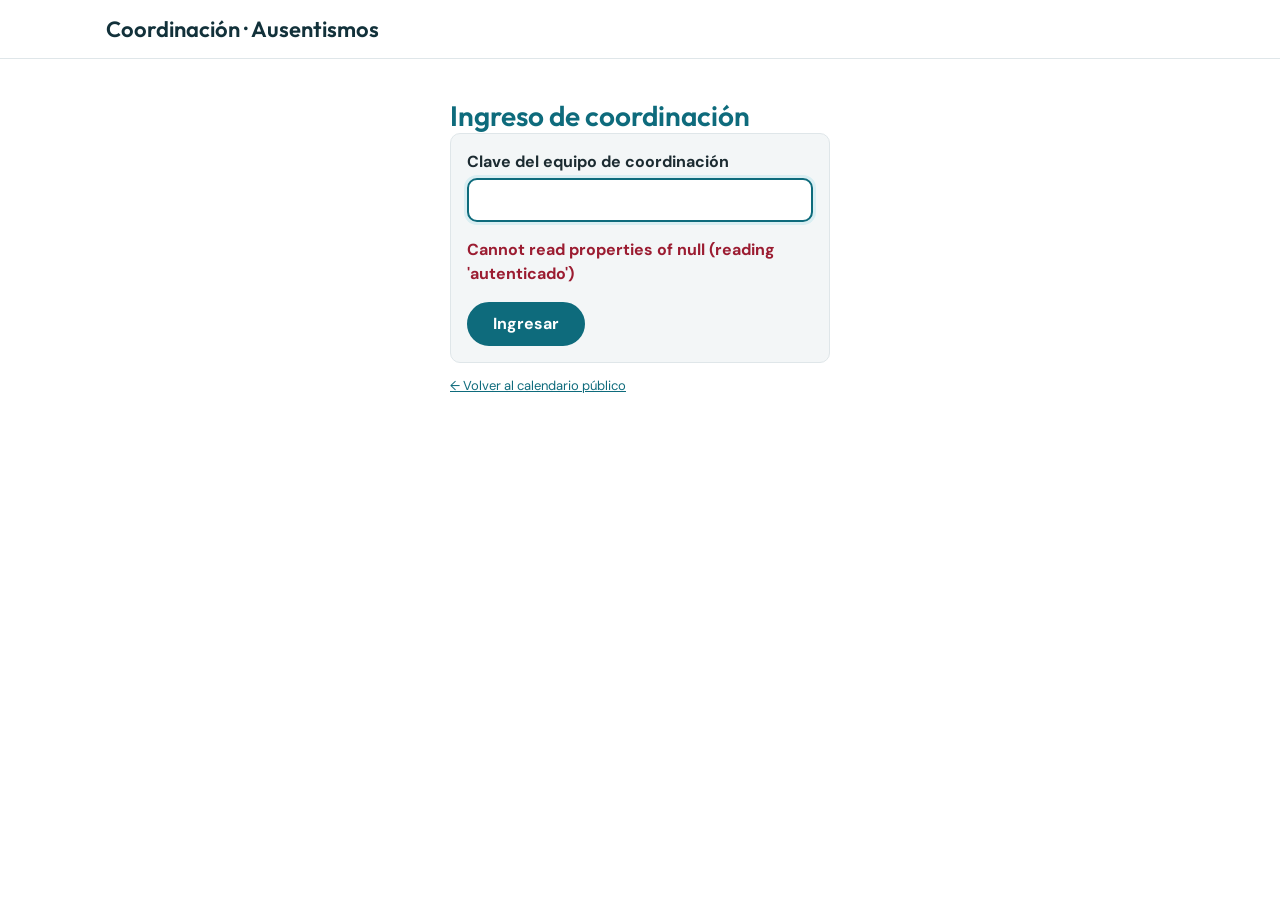
==== public/coordinacion/index.html @ c217e469 "Panel de ausentismos: primera versión" ====
<!doctype html>
<html lang="es" data-base="../">
<head>
  <meta charset="utf-8">
  <meta name="viewport" content="width=device-width, initial-scale=1">
  <meta name="robots" content="noindex, nofollow">
  <title>Coordinación · Ausentismos</title>
  <link rel="preconnect" href="https://fonts.googleapis.com">
  <link rel="preconnect" href="https://fonts.gstatic.com" crossorigin>
  <link rel="stylesheet" href="https://fonts.googleapis.com/css2?family=DM+Sans:wght@400;500;700&family=Outfit:wght@600&display=swap">
  <link rel="stylesheet" href="../assets/app.css">
</head>
<body>
<header class="barra">
  <div class="barra-in">
    <h1 id="titulo">Coordinación · Ausentismos</h1>
    <label class="oculto" id="rp-wrap"><span class="solo-lector">Resuelto por</span>
      <input id="resuelto-por" type="text" maxlength="60" placeholder="Resuelto por (iniciales)" autocomplete="off"></label>
    <button type="button" class="btn btn-chico btn-claro oculto" id="salir">Salir</button>
  </div>
</header>

<section id="login" class="login oculto" aria-labelledby="h-login">
  <h1 id="h-login">Ingreso de coordinación</h1>
  <form id="login-form" class="tarjeta">
    <label class="campo"><span>Clave del equipo de coordinación</span><input type="password" id="login-clave" autocomplete="current-password" required></label>
    <p id="login-error" class="msg-error" role="alert"></p>
    <button class="btn btn-primario" type="submit">Ingresar</button>
  </form>
  <p class="nota"><a href="../">← Volver al calendario público</a></p>
</section>

<div id="app" class="oculto">
  <nav class="tabs" id="tabs" aria-label="Secciones de coordinación"></nav>
  <main id="sec" tabindex="-1"></main>
</div>
<script src="../assets/common.js"></script>
<script src="../assets/coord.js"></script>
</body>
</html>
---- public/assets/app.css ----
/* Sistema "Gerson 1" — tema crema en pantalla, blanco al imprimir */
:root {
  --fondo: #ffffff; --fondo-alt: #f3f6f7; --tinta: #1c2b31; --tinta-suave: #54646b; --linea: #dfe6e9;
  --petroleo: #12313a; --marca: #0e6b7c; --marca-vivo: #2bb3c9; --acento: #d35e36; --acento-texto: #a34427;
  --arena: #d9eef2; --sobre-color: #ffffff;
  --critico: #9b1c31; --critico-fondo: #f9e1e4; --precaucion: #7a5200; --precaucion-fondo: #fbefd0;
  --normal: #1e6b52; --normal-fondo: #ddf1e9; --info: #285e6e; --info-fondo: #dcebf0;
  --e1: 4px; --e2: 8px; --e3: 16px; --e4: 24px; --e5: 40px; --e6: 64px;
  --f-titulo: "Outfit", "Avenir Next", "Segoe UI", system-ui, sans-serif;
  --f-texto: "DM Sans", "Segoe UI", system-ui, sans-serif;
}
* { box-sizing: border-box; }
html { -webkit-text-size-adjust: 100%; }
body { margin: 0; background: var(--fondo); color: var(--tinta); font: 16px/1.5 var(--f-texto); font-variant-numeric: tabular-nums; }
h1, h2, h3 { font-family: var(--f-titulo); font-weight: 600; margin: 0; color: var(--marca); line-height: 1.2; }
h1 { font-size: 28px; } h2 { font-size: 20px; } h3 { font-size: 16px; }
a { color: var(--marca); }
:focus-visible { outline: 3px solid var(--acento); outline-offset: 2px; }
.solo-lector { position: absolute; width: 1px; height: 1px; overflow: hidden; clip: rect(0 0 0 0); white-space: nowrap; }
.oculto { display: none !important; }
.nota { font-size: 13px; color: var(--tinta-suave); }
.etiqueta { font-size: 12px; text-transform: uppercase; letter-spacing: .08em; color: var(--tinta-suave); font-weight: 700; }
.fila { display: flex; flex-wrap: wrap; gap: var(--e2); align-items: center; }
.espacio { flex: 1; }

/* Encabezado */
.barra { background: #fff; color: var(--tinta); border-bottom: 1px solid var(--linea); }
.barra-in { max-width: 1100px; margin: 0 auto; padding: var(--e3); display: flex; align-items: center; gap: var(--e3); flex-wrap: wrap; }
.barra h1 { color: var(--petroleo); font-size: 22px; flex: 1; min-width: 200px; }
.barra img { height: 36px; }

.nav { max-width: 1100px; margin: 0 auto; padding: var(--e2) var(--e3) 0; display: flex; gap: var(--e2); flex-wrap: wrap; }
.nav a, .nav button { min-height: 44px; padding: 0 var(--e3); display: inline-flex; align-items: center; border-radius: 999px; text-decoration: none; color: var(--tinta); font: inherit; font-weight: 500; background: none; border: 2px solid transparent; cursor: pointer; }
.nav [aria-current="page"], .nav .activo { background: var(--marca); color: var(--sobre-color); }
main { max-width: 1100px; margin: 0 auto; padding: var(--e3); }
.vista > * + * { margin-top: var(--e3); }

/* Botones */
.btn { min-height: 44px; padding: 0 var(--e4); border-radius: 999px; border: 2px solid var(--marca); background: transparent; color: var(--marca); font: inherit; font-weight: 700; cursor: pointer; display: inline-flex; align-items: center; justify-content: center; gap: var(--e2); text-decoration: none; }
.btn:hover { background: var(--fondo-alt); }
.btn-primario { background: var(--marca); color: var(--sobre-color); }
.btn-primario:hover { background: var(--petroleo); }
.btn-peligro { border-color: var(--critico); color: var(--critico); }
.btn-peligro:hover { background: var(--critico-fondo); }
.btn-grande { min-height: 52px; font-size: 18px; padding: 0 32px; }
.btn[disabled] { opacity: .5; cursor: not-allowed; }
.btn-chico { min-height: 36px; padding: 0 var(--e3); font-size: 14px; }

/* Tarjetas, formularios */
.tarjeta { background: var(--fondo-alt); border-radius: 10px; padding: var(--e3); }
.tarjeta-blanca { background: #fff; border: 1px solid var(--linea); border-radius: 10px; padding: var(--e3); }
.campo { display: block; margin-bottom: var(--e3); }
.campo > span, legend { display: block; font-weight: 700; margin-bottom: var(--e1); }
.campo input, .campo select, .campo textarea, .input { width: 100%; min-height: 44px; padding: 8px 12px; font: inherit; color: var(--tinta); background: #fff; border: 2px solid var(--linea); border-radius: 10px; }
.campo textarea { min-height: 80px; resize: vertical; }
.campo input:focus, .campo select:focus, .campo textarea:focus, .input:focus { border-color: var(--marca); outline: none; box-shadow: 0 0 0 3px var(--arena); }
.ayuda { font-size: 13px; color: var(--tinta-suave); margin-top: var(--e1); }
.error-campo, .msg-error { color: var(--critico); font-weight: 700; }
fieldset { border: 0; padding: 0; margin: 0 0 var(--e3); }
.opciones { display: flex; flex-wrap: wrap; gap: var(--e2); }
.opcion { position: relative; }
.opcion input { position: absolute; opacity: 0; inset: 0; width: 100%; height: 100%; margin: 0; cursor: pointer; }
.opcion span { display: inline-flex; align-items: center; min-height: 44px; padding: 0 var(--e3); border: 2px solid var(--linea); border-radius: 999px; background: #fff; font-weight: 500; }
.opcion input:checked + span { background: var(--marca); border-color: var(--marca); color: var(--sobre-color); }
.opcion input:focus-visible + span { outline: 3px solid var(--acento); outline-offset: 2px; }
.dos-col { display: grid; grid-template-columns: 1fr 1fr; gap: var(--e3); }
@media (max-width: 560px) { .dos-col { grid-template-columns: 1fr; } }
.hp { position: absolute; left: -9999px; width: 1px; height: 1px; overflow: hidden; }

/* Autocompletar */
.ac { position: relative; }
.sugerencias { position: absolute; z-index: 20; left: 0; right: 0; top: 100%; margin: 2px 0 0; padding: 4px; list-style: none; background: #fff; border: 2px solid var(--marca); border-radius: 10px; max-height: 260px; overflow: auto; }
.sugerencias li { padding: 10px 12px; border-radius: 6px; cursor: pointer; min-height: 44px; display: flex; flex-direction: column; justify-content: center; }
.sugerencias li[aria-selected="true"], .sugerencias li:hover { background: var(--arena); }
.sugerencias small { color: var(--tinta-suave); }
.lectura { display: grid; grid-template-columns: repeat(auto-fit, minmax(140px, 1fr)); gap: var(--e2); background: var(--fondo-alt); border-radius: 10px; padding: var(--e3); margin-bottom: var(--e3); }
.lectura dt { font-size: 12px; text-transform: uppercase; letter-spacing: .08em; color: var(--tinta-suave); font-weight: 700; }
.lectura dd { margin: 0; font-weight: 700; }

/* Chips y avisos */
.chip { display: inline-flex; align-items: center; min-height: 24px; padding: 0 10px; border-radius: 999px; font-size: 13px; font-weight: 700; white-space: nowrap; }
.chip-normal { background: var(--normal-fondo); color: var(--normal); }
.chip-precaucion { background: var(--precaucion-fondo); color: var(--precaucion); }
.chip-critico { background: var(--critico-fondo); color: var(--critico); }
.chip-info { background: var(--info-fondo); color: var(--info); }
.chip-neutro { background: var(--fondo-alt); color: var(--tinta-suave); border: 1px solid var(--linea); }
.aviso { border-radius: 10px; padding: var(--e3); border-left: 6px solid; }
.aviso-info { background: var(--info-fondo); color: var(--info); border-color: var(--info); }
.aviso-normal { background: var(--normal-fondo); color: var(--normal); border-color: var(--normal); }
.aviso-precaucion { background: var(--precaucion-fondo); color: var(--precaucion); border-color: var(--precaucion); }
.aviso-critico { background: var(--critico-fondo); color: var(--critico); border-color: var(--critico); }
.aviso b { font-weight: 700; }

/* Calendario */
.cal-ctrl { display: flex; flex-wrap: wrap; gap: var(--e2); align-items: center; }
.cal-ctrl h2 { min-width: 160px; text-align: center; text-transform: capitalize; }
.cal-ctrl select { min-height: 44px; border-radius: 10px; border: 2px solid var(--linea); background: #fff; font: inherit; padding: 0 12px; max-width: 100%; }
.cal { display: grid; grid-template-columns: repeat(7, minmax(0, 1fr)); gap: 4px; }
.cal-cab { text-align: center; font-size: 12px; text-transform: uppercase; letter-spacing: .08em; font-weight: 700; color: var(--tinta-suave); padding: 4px 0; }
.dia { appearance: none; font: inherit; color: var(--tinta); min-height: 68px; padding: 4px 2px; border-radius: 10px; border: 2px solid transparent; background: var(--fondo-alt); display: flex; flex-direction: column; align-items: center; justify-content: flex-start; gap: 1px; cursor: pointer; text-align: center; }
.dia .num { font-family: var(--f-titulo); font-weight: 600; font-size: 15px; }
.dia .est { font-size: 11px; font-weight: 700; line-height: 1.15; }
.dia .sub { font-size: 10px; line-height: 1.1; color: inherit; opacity: .9; }
.dia.vacio { visibility: hidden; }
.dia.libre { background: var(--normal-fondo); color: var(--normal); }
.dia.parcial { background: var(--precaucion-fondo); color: var(--precaucion); }
.dia.lleno { background: var(--critico-fondo); color: var(--critico); }
.dia.turn { background: var(--info-fondo); color: var(--info); }
.dia.nohabil { background: #eef1f2; color: #5c676c; cursor: default; }
.dia.pend { border-color: currentColor; border-style: dashed; }
.dia.hoy { outline: 3px solid var(--acento); outline-offset: 1px; }
.dia.sel { box-shadow: inset 0 0 0 3px var(--tinta); }
.leyenda { display: flex; flex-wrap: wrap; gap: var(--e2); font-size: 13px; align-items: center; }
.detalle h3::first-letter { text-transform: uppercase; }
.lista { list-style: none; margin: 0; padding: 0; }
.lista > li { padding: var(--e2) 0; border-bottom: 1px solid var(--linea); display: flex; flex-wrap: wrap; gap: var(--e2); align-items: center; }
.lista > li:last-child { border-bottom: 0; }
.fab { position: sticky; bottom: var(--e3); display: flex; justify-content: center; margin-top: var(--e3); z-index: 5; }

/* Solicitudes */
.sol { background: #fff; border: 1px solid var(--linea); border-radius: 10px; padding: var(--e3); display: grid; gap: var(--e2); }
.sol-cab { display: flex; flex-wrap: wrap; gap: var(--e2); align-items: center; }
.sol-cab .cod { font-family: var(--f-titulo); font-weight: 600; }
.sol-resumen { display: grid; gap: var(--e2); }

/* Resumen del formulario */
.dias-turno { display: grid; gap: var(--e2); }
.dia-turno { display: grid; grid-template-columns: 110px 1fr 1fr 1.4fr 44px; gap: var(--e2); align-items: center; background: #fff; border: 1px solid var(--linea); border-radius: 10px; padding: var(--e2); }
.dia-turno .input { min-height: 40px; }
@media (max-width: 720px) { .dia-turno { grid-template-columns: 1fr 1fr; } .dia-turno .fecha { grid-column: 1 / -1; font-weight: 700; } .dia-turno .reemp { grid-column: 1 / -1; } }

/* Tablas (coordinación) */
.tabla-wrap { overflow-x: auto; }
.tabla { width: 100%; border-collapse: collapse; font-size: 14px; }
.tabla th { text-align: left; font-size: 12px; text-transform: uppercase; letter-spacing: .08em; color: var(--tinta-suave); padding: 8px; border-bottom: 2px solid var(--linea); white-space: nowrap; }
.tabla td { padding: 8px; border-bottom: 1px solid var(--linea); vertical-align: top; }
.tabla tr:nth-child(even) td { background: rgba(246, 235, 207, .45); }
.num-der { text-align: right; }

dialog { border: 1px solid var(--linea); border-radius: 24px; padding: var(--e4); max-width: min(520px, 92vw); background: var(--fondo); color: var(--tinta); }
dialog::backdrop { background: rgba(43, 58, 57, .55); }
.toast { position: fixed; left: 50%; bottom: 24px; transform: translateX(-50%); background: var(--petroleo); color: var(--sobre-color); padding: 12px 20px; border-radius: 999px; z-index: 50; max-width: 92vw; }

@media (prefers-reduced-motion: no-preference) { .dia, .btn { transition: background-color .12s; } }

/* Impresión: tema blanco, solo el calendario */
@media print {
  :root { --fondo: #fff; --fondo-alt: #f4f5f2; --linea: #ddddd6; }
  body { background: #fff; font-size: 12px; }
  .barra, .nav, .cal-ctrl button, .cal-ctrl select, .fab, .btn, .detalle, .no-imprimir { display: none !important; }
  .cal-ctrl h2 { display: block; }
  .dia { min-height: 56px; border: 1px solid var(--linea); }
  .dia.hoy { outline: 0; }
  .vista { display: block !important; }
}

.cod-grande { font-family: var(--f-titulo); font-size: 32px; color: var(--marca); margin: 0; }
.barra input { min-height: 36px; border-radius: 10px; border: 2px solid var(--linea); padding: 0 12px; font: inherit; max-width: 180px; }
.tabs { max-width: 1100px; margin: 0 auto; padding: var(--e2) var(--e3) 0; display: flex; gap: 4px; flex-wrap: wrap; }
.tabs button { min-height: 44px; padding: 0 var(--e3); border-radius: 999px; border: 2px solid transparent; background: none; font: inherit; font-weight: 500; color: var(--tinta); cursor: pointer; }
.tabs button[aria-current="page"] { background: var(--marca); color: var(--sobre-color); }
.filtros { display: grid; grid-template-columns: repeat(auto-fit, minmax(150px, 1fr)); gap: var(--e2); align-items: end; }
.filtros .campo { margin: 0; }
.checks { display: flex; flex-wrap: wrap; gap: var(--e3); align-items: center; }
.checks label { display: inline-flex; gap: 6px; align-items: center; min-height: 44px; }
.checks input { width: 20px; height: 20px; }
.acciones { display: flex; flex-wrap: wrap; gap: var(--e2); }
.chips { display: flex; flex-wrap: wrap; gap: 4px; }
.meta { font-size: 13px; color: var(--tinta-suave); }
.login { max-width: 380px; margin: var(--e5) auto; }
.btn-claro { color: var(--marca); border-color: var(--marca); }
.dia .est, .dia .sub { overflow-wrap: anywhere; max-width: 100%; }
.dia-turno .btn { width: 44px; min-height: 44px; padding: 0; }

.tarjeta { border: 1px solid var(--linea); }
.dia { border-radius: 12px; }
.sol { box-shadow: none; }
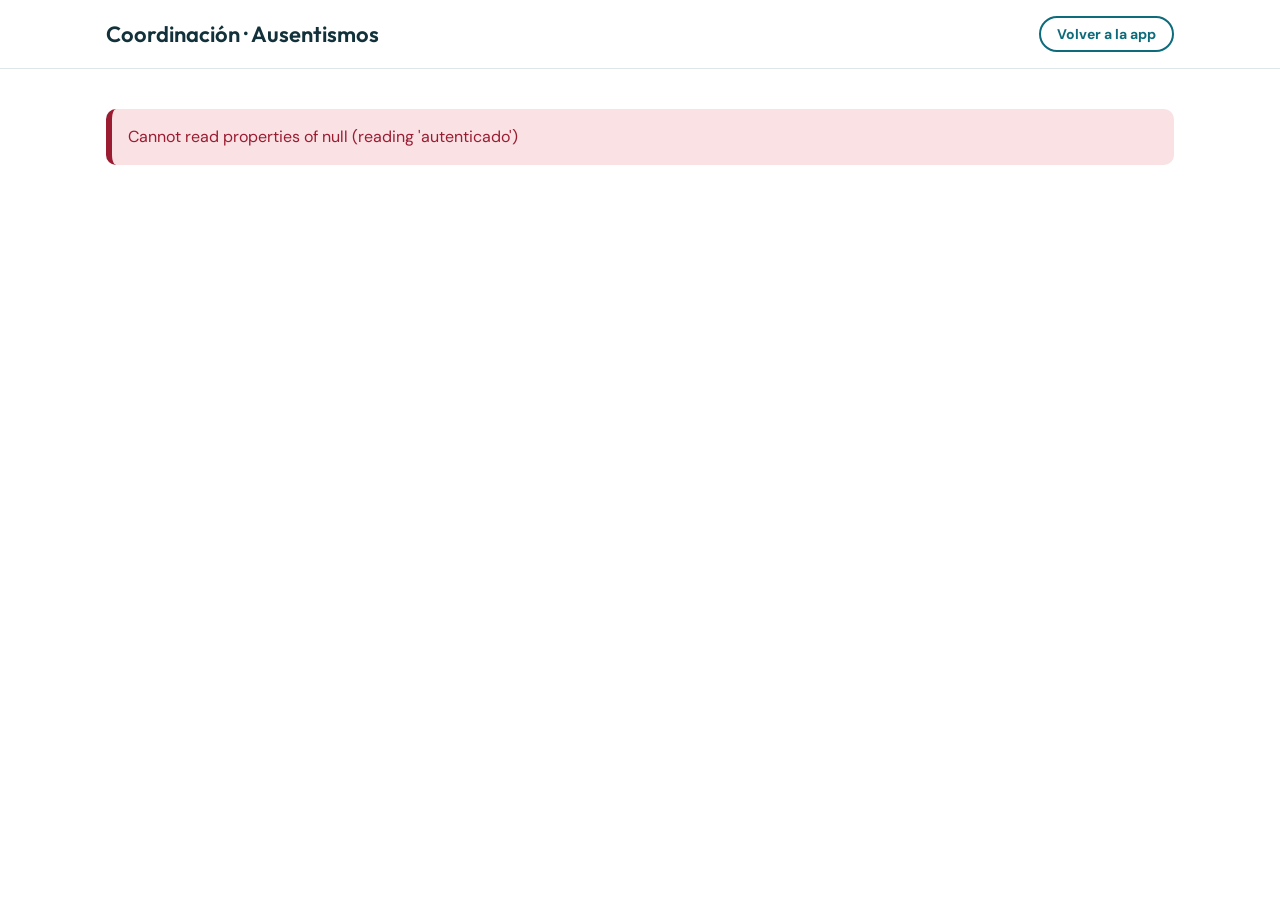
==== commit 90fa4f34: "Interfaz de ingreso por usuario, Mi perfil y cuentas en coordinación (paso 2.6) App: pantalla «Ingre" ====
--- a/public/coordinacion/index.html
+++ b/public/coordinacion/index.html
@@ -14,20 +14,16 @@
 <header class="barra">
   <div class="barra-in">
     <h1 id="titulo">Coordinación · Ausentismos</h1>
-    <label class="oculto" id="rp-wrap"><span class="solo-lector">Resuelto por</span>
-      <input id="resuelto-por" type="text" maxlength="60" placeholder="Resuelto por (iniciales)" autocomplete="off"></label>
-    <button type="button" class="btn btn-chico btn-claro oculto" id="salir">Salir</button>
+    <span class="meta oculto" id="quien"></span>
+    <a class="btn btn-chico" href="../">Volver a la app</a>
+    <button type="button" class="btn btn-chico btn-claro oculto" id="salir">Cerrar sesión</button>
   </div>
 </header>
 
-<section id="login" class="login oculto" aria-labelledby="h-login">
-  <h1 id="h-login">Ingreso de coordinación</h1>
-  <form id="login-form" class="tarjeta">
-    <label class="campo"><span>Clave del equipo de coordinación</span><input type="password" id="login-clave" autocomplete="current-password" required></label>
-    <p id="login-error" class="msg-error" role="alert"></p>
-    <button class="btn btn-primario" type="submit">Ingresar</button>
-  </form>
-  <p class="nota"><a href="../">← Volver al calendario público</a></p>
+<section id="sin-permiso" class="login oculto" aria-labelledby="h-sin">
+  <h1 id="h-sin">Solo para coordinación</h1>
+  <p class="aviso aviso-info">Tu cuenta no tiene el rol de coordinación. Si deberías tenerlo, pídeselo a otra persona de coordinación.</p>
+  <p><a class="btn" href="../">Volver a la app</a></p>
 </section>
 
 <div id="app" class="oculto">
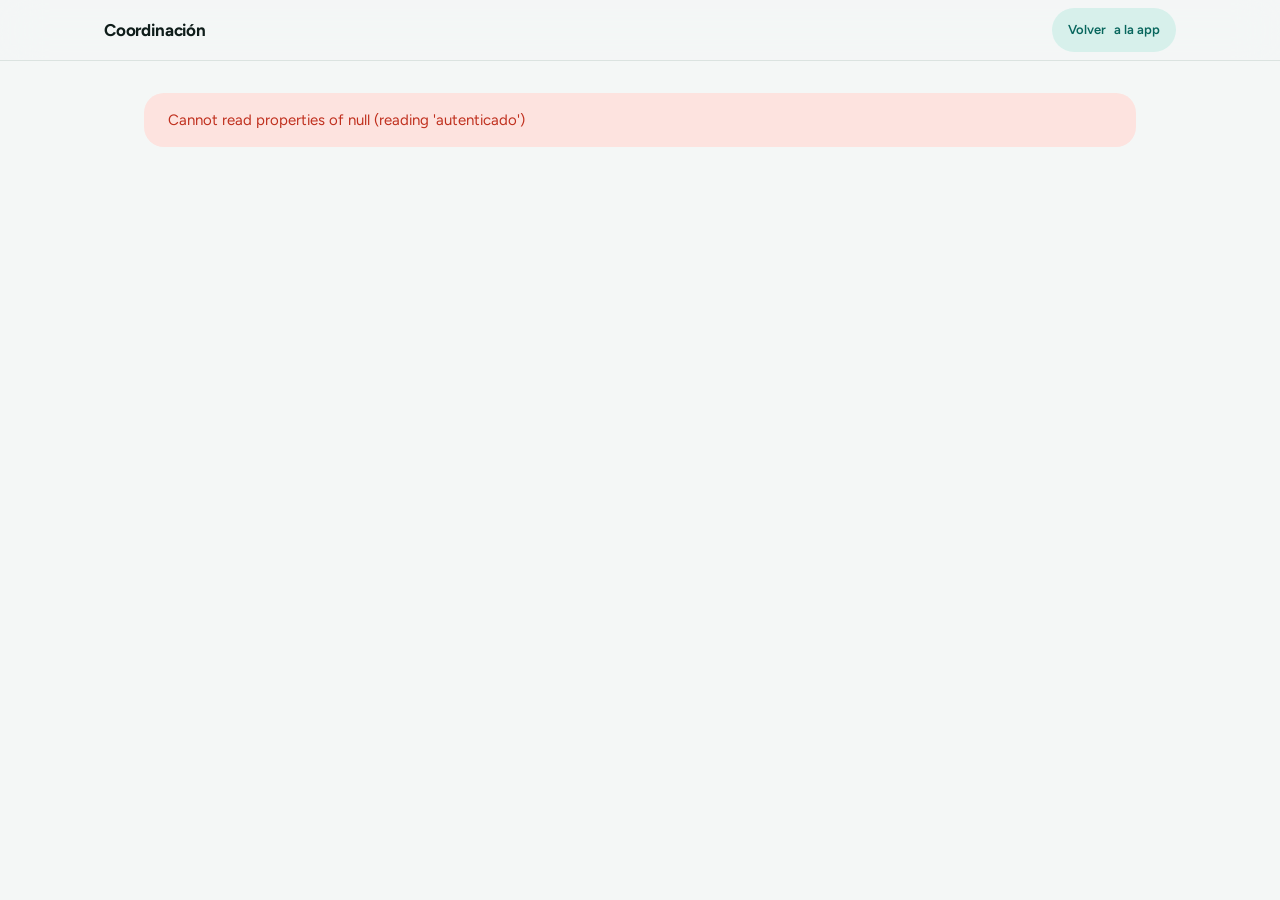
==== commit 98912803: "Vital en la app: estilos, tema oscuro automático, calendario por bloques y saldos en Mi perfil (paso" ====
--- a/public/coordinacion/index.html
+++ b/public/coordinacion/index.html
@@ -5,18 +5,20 @@
   <meta name="viewport" content="width=device-width, initial-scale=1">
   <meta name="robots" content="noindex, nofollow">
   <title>Coordinación · Ausentismos</title>
-  <link rel="preconnect" href="https://fonts.googleapis.com">
-  <link rel="preconnect" href="https://fonts.gstatic.com" crossorigin>
-  <link rel="stylesheet" href="https://fonts.googleapis.com/css2?family=DM+Sans:wght@400;500;700&family=Outfit:wght@600&display=swap">
+  <meta name="theme-color" content="#f4f7f6">
+  <link rel="stylesheet" href="../assets/vital/tokens.css">
+  <link rel="stylesheet" href="../assets/vital/bundle.css">
   <link rel="stylesheet" href="../assets/app.css">
 </head>
 <body>
-<header class="barra">
-  <div class="barra-in">
-    <h1 id="titulo">Coordinación · Ausentismos</h1>
-    <span class="meta oculto" id="quien"></span>
-    <a class="btn btn-chico" href="../">Volver a la app</a>
-    <button type="button" class="btn btn-chico btn-claro oculto" id="salir">Cerrar sesión</button>
+<header class="vt-nav">
+  <div class="vt-nav__inner">
+    <span class="vt-nav__brand" id="titulo">Coordinación</span>
+    <div class="vt-nav__actions">
+      <span class="meta oculto" id="quien"></span>
+      <a class="btn btn-chico" href="../">Volver<span class="solo-escritorio"> a la app</span></a>
+      <button type="button" class="btn btn-chico oculto" id="salir">Salir</button>
+    </div>
   </div>
 </header>
 
--- a/public/assets/vital/tokens.css
+++ b/public/assets/vital/tokens.css
@@ -0,0 +1,182 @@
+/* Vital — generated from tokens.json */
+:root, [data-theme="light"] {
+  --bg: #f4f7f6; /* Fondo de página (el 'lienzo' gris-menta). Secciones alternas y área detrás de las tarjetas. */
+  --surface: #ffffff; /* Tarjetas, modales, barras y campos sobre `bg`. */
+  --surface-sunken: #eaf0ee; /* Fondo de inputs, controles segmentados y pistas (track) de barras de progreso. */
+  --surface-raised: #ffffff; /* Elemento seleccionado que se eleva sobre `surface-sunken` (opción activa del control segmentado, menús). En oscuro es más claro que `surface`. */
+  --hairline: #dbe3e0; /* Bordes de 1px y divisores. Nunca para texto. */
+  --nav-glass: rgba(244,247,246,0.78); /* Fondo translúcido de la barra de navegación (con backdrop-filter: blur(20px) saturate(180%)). */
+  --ink: #0f1d1a; /* Texto principal y titulares. Legible sobre `bg`, `surface`, `surface-sunken`, todos los `tint-*` y `brand-soft`. */
+  --ink-muted: #55655f; /* Texto secundario: descripciones, ayudas, metadatos. ≥5:1 sobre `bg`, `surface`, `surface-sunken` y los `tint-*`. */
+  --brand: #08766b; /* Verde azulado clínico: botón primario, enlaces, estado seleccionado. Como texto sobre `surface`, `bg` y `surface-sunken`. */
+  --brand-strong: #08665d; /* Hover/pressed del botón primario; texto sobre `brand-soft`. */
+  --on-brand: #ffffff; /* Texto e íconos sobre `brand` y `brand-strong` (en oscuro el teal se aclara y el texto pasa a oscuro). */
+  --brand-soft: #d7f0eb; /* Fondo del botón secundario y de chips seleccionados. Texto en `brand-strong`. */
+  --accent: #b33f29; /* Coral cálido: etiquetas 'Nuevo', destacados puntuales, cardio. Como texto sobre `surface`, `bg` y `tint-peach`. Máx. una vez por bloque. */
+  --tint-mint: #dff3ec; /* Tarjeta destacada: bienestar, actividad, prevención. */
+  --tint-sky: #dfecf8; /* Tarjeta destacada: respiratorio, sueño, hidratación. */
+  --tint-lavender: #ebe6f7; /* Tarjeta destacada: salud mental, neurología, descanso. */
+  --tint-peach: #fde6dd; /* Tarjeta destacada: cardiovascular, nutrición, calor humano. */
+  --tint-butter: #fbf0cf; /* Tarjeta destacada: educación, recordatorios, logros. */
+  --success: #1e7448; /* Estado 'en rango / normal' como texto o ícono sobre `surface` y `success-soft`. Siempre con palabra o ícono, nunca solo color. */
+  --success-soft: #def2e6; /* Fondo de badges y alertas de éxito. */
+  --warning: #8a5300; /* Estado 'atención / revisar' como texto o ícono sobre `surface` y `warning-soft`. */
+  --warning-soft: #fdf0d5; /* Fondo de badges y alertas de atención. */
+  --danger: #c0301e; /* Estado 'crítico / fuera de rango' y errores de formulario, sobre `surface` y `danger-soft`. Siempre con palabra o ícono. */
+  --danger-soft: #fde3df; /* Fondo de badges y alertas críticas. */
+  --info: #1f5fa6; /* Estado informativo / pendiente, sobre `surface` e `info-soft`. */
+  --info-soft: #e0ebf8; /* Fondo de badges y alertas informativas. */
+  --focus: #1b5fc1; /* Anillo de foco: contorno sólido de 2px con 2px de separación. ≥5:1 sobre todas las superficies y tintes. */
+  --shadow-card: 0 1px 2px rgba(15,29,26,0.04), 0 8px 24px rgba(15,29,26,0.06); /* Tarjetas blancas sobre `bg`. */
+  --shadow-raised: 0 2px 6px rgba(15,29,26,0.06), 0 20px 48px rgba(15,29,26,0.12); /* Hover de tarjeta, popovers, modales. */
+}
+[data-theme="dark"] {
+  --bg: #0b1211;
+  --surface: #141c1a;
+  --surface-sunken: #1d2826;
+  --surface-raised: #38453f;
+  --hairline: #2a3633;
+  --nav-glass: rgba(11,18,17,0.72);
+  --ink: #edf3f1;
+  --ink-muted: #9aaba6;
+  --brand: #3fc7b5;
+  --brand-strong: #6fd9ca;
+  --on-brand: #052420;
+  --brand-soft: #123a35;
+  --accent: #ff8a73;
+  --tint-mint: #13302a;
+  --tint-sky: #132638;
+  --tint-lavender: #221d38;
+  --tint-peach: #36201a;
+  --tint-butter: #2f2812;
+  --success: #5fd08e;
+  --success-soft: #133022;
+  --warning: #f2b84b;
+  --warning-soft: #33270e;
+  --danger: #ff7a66;
+  --danger-soft: #3a1a16;
+  --info: #7db3f5;
+  --info-soft: #142a42;
+  --focus: #7cb7ff;
+  --shadow-card: 0 1px 2px rgba(0,0,0,0.40), 0 8px 24px rgba(0,0,0,0.30);
+  --shadow-raised: 0 2px 6px rgba(0,0,0,0.50), 0 20px 48px rgba(0,0,0,0.45);
+}
+:root {
+  --space-1: 4px; /* Separación ícono–texto, punto de estado. */
+  --space-2: 8px; /* Gap entre elementos inline, padding vertical de badges. */
+  --space-3: 12px; /* Gap entre label y campo, entre botones. */
+  --space-4: 16px; /* Padding de campos y botones; gap de grillas compactas. */
+  --space-5: 24px; /* Gap entre tarjetas; padding de tarjetas compactas. */
+  --space-6: 32px; /* Padding de tarjetas destacadas. */
+  --space-7: 48px; /* Separación entre bloques dentro de una sección. */
+  --space-8: 64px; /* Margen lateral de página en escritorio. */
+  --space-9: 96px; /* Separación entre secciones de una landing (respiro generoso). */
+  --radius-sm: 8px; /* Badges cuadrados, tooltips, miniaturas. */
+  --radius-md: 14px; /* Inputs, selects, tarjetas compactas. */
+  --radius-lg: 20px; /* Tarjetas de indicador, paneles. */
+  --radius-xl: 28px; /* Tarjetas destacadas grandes y modales. */
+  --radius-pill: 999px; /* Botones, badges de estado, controles segmentados. */
+  --font-sans: "Figtree", -apple-system, "Segoe UI", system-ui, sans-serif;
+  --text-display: 700 80px/84px var(--font-sans); /* Un solo titular por página: hero de landing o portada de módulo. */
+  --text-title-1: 700 56px/60px var(--font-sans); /* Título de página en web; en móvil baja a `title-2`. */
+  --text-title-2: 700 40px/44px var(--font-sans); /* Encabezado de sección. Admite una segunda frase en `ink-muted` en la misma línea. */
+  --text-title-3: 650 28px/34px var(--font-sans); /* Título de tarjeta destacada y de modal. */
+  --text-headline: 600 21px/28px var(--font-sans); /* Título de tarjeta pequeña, filas de lista destacadas. */
+  --text-body: 400 17px/26px var(--font-sans); /* Texto corrido por defecto. */
+  --text-callout: 400 15px/22px var(--font-sans); /* Texto secundario, descripciones de tarjeta, celdas de tabla. */
+  --text-caption: 500 13px/18px var(--font-sans); /* Pies de foto, notas legales, metadatos, etiquetas de navegación. */
+  --text-eyebrow: 700 12px/16px var(--font-sans); /* Sobretítulo en MAYÚSCULAS sobre `title-3` en tarjetas. En `accent` o `ink-muted`. */
+  --text-metric: 700 44px/48px var(--font-sans); /* Valor principal de un indicador clínico (SpO₂, FC, pasos). Usar cifras tabulares (font-variant-numeric: tabular-nums). */
+  --text-metric-sm: 700 28px/32px var(--font-sans); /* Valor de indicador en tarjetas compactas y tablas resumen. */
+}
+.display {
+  font-family: var(--font-sans);
+  font-size: 80px;
+  line-height: 84px;
+  font-weight: 700;
+  letter-spacing: -0.03em;
+}
+.title-1 {
+  font-family: var(--font-sans);
+  font-size: 56px;
+  line-height: 60px;
+  font-weight: 700;
+  letter-spacing: -0.025em;
+}
+.title-2 {
+  font-family: var(--font-sans);
+  font-size: 40px;
+  line-height: 44px;
+  font-weight: 700;
+  letter-spacing: -0.02em;
+}
+.title-3 {
+  font-family: var(--font-sans);
+  font-size: 28px;
+  line-height: 34px;
+  font-weight: 650;
+  letter-spacing: -0.015em;
+}
+.headline {
+  font-family: var(--font-sans);
+  font-size: 21px;
+  line-height: 28px;
+  font-weight: 600;
+  letter-spacing: -0.01em;
+}
+.body {
+  font-family: var(--font-sans);
+  font-size: 17px;
+  line-height: 26px;
+  font-weight: 400;
+  letter-spacing: 0;
+}
+.callout {
+  font-family: var(--font-sans);
+  font-size: 15px;
+  line-height: 22px;
+  font-weight: 400;
+  letter-spacing: 0;
+}
+.caption {
+  font-family: var(--font-sans);
+  font-size: 13px;
+  line-height: 18px;
+  font-weight: 500;
+  letter-spacing: 0.005em;
+}
+.eyebrow {
+  font-family: var(--font-sans);
+  font-size: 12px;
+  line-height: 16px;
+  font-weight: 700;
+  letter-spacing: 0.06em;
+}
+.metric {
+  font-family: var(--font-sans);
+  font-size: 44px;
+  line-height: 48px;
+  font-weight: 700;
+  letter-spacing: -0.02em;
+}
+.metric-sm {
+  font-family: var(--font-sans);
+  font-size: 28px;
+  line-height: 32px;
+  font-weight: 700;
+  letter-spacing: -0.015em;
+}
+@font-face {
+  font-family: "Figtree";
+  src: url("fonts/Figtree-Variable.woff2") format("woff2");
+  font-weight: 300 900;
+  font-style: normal;
+  font-display: swap;
+}
+@font-face {
+  font-family: "Figtree";
+  src: url("fonts/Figtree-Variable-Italic.woff2") format("woff2");
+  font-weight: 300 900;
+  font-style: italic;
+  font-display: swap;
+}
--- a/public/assets/vital/bundle.css
+++ b/public/assets/vital/bundle.css
@@ -0,0 +1,149 @@
+/* Vital — component styles. Every value comes from tokens.css (var(--…)); prefix vt- */
+
+html { -webkit-font-smoothing: antialiased; -moz-osx-font-smoothing: grayscale; text-rendering: optimizeLegibility; }
+body { margin: 0; font-family: var(--font-sans); font-size: 17px; line-height: 26px; color: var(--ink); background: var(--bg); }
+
+.vt-focusable:focus-visible,
+.vt-btn:focus-visible,
+.vt-seg__opt:focus-visible,
+.vt-card--link:focus-visible,
+.vt-nav__link:focus-visible { outline: 2px solid var(--focus); outline-offset: 2px; }
+
+/* ---------- Button ---------- */
+.vt-btn {
+  display: inline-flex; align-items: center; justify-content: center; gap: var(--space-2);
+  font: inherit; font-weight: 600; letter-spacing: -0.005em; white-space: nowrap;
+  border: 0; border-radius: var(--radius-pill); cursor: pointer; text-decoration: none;
+  transition: background-color .2s ease, color .2s ease, transform .12s ease, box-shadow .2s ease;
+}
+.vt-btn:active { transform: scale(.98); }
+.vt-btn[disabled], .vt-btn[aria-disabled="true"] { opacity: .45; cursor: not-allowed; transform: none; }
+.vt-btn--sm { font-size: 13px; line-height: 18px; padding: 6px var(--space-3); }
+.vt-btn--md { font-size: 15px; line-height: 22px; padding: 10px var(--space-5); }
+.vt-btn--lg { font-size: 17px; line-height: 24px; padding: 14px 28px; }
+.vt-btn--primary { background: var(--brand); color: var(--on-brand); }
+.vt-btn--primary:hover { background: var(--brand-strong); }
+.vt-btn--secondary { background: var(--brand-soft); color: var(--brand-strong); }
+.vt-btn--secondary:hover { box-shadow: inset 0 0 0 1px var(--brand); }
+.vt-btn--danger { background: var(--danger-soft); color: var(--danger); }
+.vt-btn--danger:hover { box-shadow: inset 0 0 0 1px var(--danger); }
+.vt-btn--plain { background: transparent; color: var(--brand); padding-left: 0; padding-right: 0; font-weight: 500; }
+.vt-btn--plain:hover { text-decoration: underline; text-underline-offset: 3px; }
+.vt-btn__chev { font-size: 1.1em; line-height: 1; transform: translateY(-.02em); }
+.vt-btn__icon { display: inline-flex; width: 1.15em; height: 1.15em; }
+.vt-btn__icon svg { width: 100%; height: 100%; }
+
+/* ---------- Badge ---------- */
+.vt-badge {
+  display: inline-flex; align-items: center; gap: 6px;
+  font-size: 13px; line-height: 18px; font-weight: 600;
+  padding: 3px 10px; border-radius: var(--radius-pill); white-space: nowrap;
+}
+.vt-badge__dot { width: 7px; height: 7px; border-radius: 50%; background: currentColor; flex: none; }
+.vt-badge--neutral { background: var(--surface-sunken); color: var(--ink-muted); }
+.vt-badge--brand   { background: var(--brand-soft);   color: var(--brand-strong); }
+.vt-badge--success { background: var(--success-soft); color: var(--success); }
+.vt-badge--warning { background: var(--warning-soft); color: var(--warning); }
+.vt-badge--danger  { background: var(--danger-soft);  color: var(--danger); }
+.vt-badge--info    { background: var(--info-soft);    color: var(--info); }
+
+/* ---------- Card ---------- */
+.vt-card {
+  position: relative; display: flex; flex-direction: column; gap: var(--space-2);
+  border-radius: var(--radius-xl); padding: var(--space-6); color: var(--ink);
+  overflow: hidden; text-decoration: none; box-sizing: border-box;
+}
+.vt-card--md { border-radius: var(--radius-lg); padding: var(--space-5); }
+.vt-card--surface  { background: var(--surface); box-shadow: var(--shadow-card); }
+.vt-card--mint     { background: var(--tint-mint); }
+.vt-card--sky      { background: var(--tint-sky); }
+.vt-card--lavender { background: var(--tint-lavender); }
+.vt-card--peach    { background: var(--tint-peach); }
+.vt-card--butter   { background: var(--tint-butter); }
+.vt-card--link { cursor: pointer; transition: transform .3s cubic-bezier(.2,.7,.2,1), box-shadow .3s ease; }
+.vt-card--link:hover { transform: translateY(-4px) scale(1.01); box-shadow: var(--shadow-raised); }
+.vt-card__eyebrow { font-size: 12px; line-height: 16px; font-weight: 700; letter-spacing: .06em; text-transform: uppercase; color: var(--ink-muted); }
+.vt-card__eyebrow--accent { color: var(--accent); }
+.vt-card__title { margin: 0; font-size: 28px; line-height: 34px; font-weight: 650; letter-spacing: -.015em; }
+.vt-card--md .vt-card__title { font-size: 21px; line-height: 28px; font-weight: 600; letter-spacing: -.01em; }
+.vt-card__desc { margin: 0; font-size: 17px; line-height: 26px; color: var(--ink); }
+.vt-card--md .vt-card__desc { font-size: 15px; line-height: 22px; color: var(--ink-muted); }
+.vt-card__media { margin-top: auto; padding-top: var(--space-5); }
+.vt-card__footer { display: flex; align-items: center; justify-content: space-between; gap: var(--space-3); margin-top: auto; padding-top: var(--space-4); }
+
+/* ---------- MetricCard ---------- */
+.vt-metric {
+  display: flex; flex-direction: column; gap: var(--space-2);
+  background: var(--surface); border-radius: var(--radius-lg); padding: var(--space-5);
+  box-shadow: var(--shadow-card); color: var(--ink); box-sizing: border-box; min-width: 220px;
+}
+.vt-metric__head { display: flex; align-items: center; justify-content: space-between; gap: var(--space-2); }
+.vt-metric__label { font-size: 15px; line-height: 22px; font-weight: 600; color: var(--ink); display: inline-flex; align-items: center; gap: var(--space-2); }
+.vt-metric__icon { width: 18px; height: 18px; color: var(--brand); display: inline-flex; }
+.vt-metric__value { display: flex; align-items: baseline; gap: 6px; font-variant-numeric: tabular-nums; }
+.vt-metric__num { font-size: 44px; line-height: 48px; font-weight: 700; letter-spacing: -.02em; }
+.vt-metric--compact .vt-metric__num { font-size: 28px; line-height: 32px; letter-spacing: -.015em; }
+.vt-metric__unit { font-size: 15px; line-height: 22px; font-weight: 500; color: var(--ink-muted); }
+.vt-metric__foot { display: flex; align-items: center; justify-content: space-between; gap: var(--space-3); font-size: 13px; line-height: 18px; color: var(--ink-muted); }
+.vt-metric__trend { display: inline-flex; align-items: center; gap: var(--space-1); font-weight: 600; }
+.vt-metric__spark { display: block; width: 100%; height: 40px; }
+.vt-metric__spark path.line { fill: none; stroke: var(--brand); stroke-width: 2; stroke-linecap: round; stroke-linejoin: round; }
+.vt-metric__spark path.area { fill: var(--brand-soft); stroke: none; }
+.vt-metric__spark circle { fill: var(--brand); }
+
+/* ---------- TextField ---------- */
+.vt-field { display: flex; flex-direction: column; gap: 6px; font-size: 15px; line-height: 22px; min-width: 0; }
+.vt-field__label { font-weight: 600; color: var(--ink); }
+.vt-field__control {
+  display: flex; align-items: center; gap: var(--space-2);
+  background: var(--surface-sunken); border-radius: var(--radius-md);
+  padding: 0 var(--space-4); border: 1px solid transparent;
+  transition: border-color .15s ease, background-color .15s ease;
+}
+.vt-field__control:hover { border-color: var(--hairline); }
+.vt-field__control:focus-within { background: var(--surface); border-color: var(--brand); box-shadow: 0 0 0 3px var(--brand-soft); }
+.vt-field__input {
+  flex: 1; min-width: 0; border: 0; outline: 0; background: transparent;
+  font: inherit; font-size: 17px; line-height: 24px; color: var(--ink); padding: 12px 0;
+}
+.vt-field__input::placeholder { color: var(--ink-muted); opacity: 1; }
+.vt-field__affix { color: var(--ink-muted); font-weight: 500; white-space: nowrap; }
+.vt-field__hint { font-size: 13px; line-height: 18px; color: var(--ink-muted); }
+.vt-field--error .vt-field__control { border-color: var(--danger); background: var(--surface); }
+.vt-field--error .vt-field__hint { color: var(--danger); font-weight: 500; }
+.vt-field--disabled { opacity: .5; }
+
+/* ---------- SegmentedControl ---------- */
+.vt-seg { display: inline-flex; padding: 3px; gap: 2px; background: var(--surface-sunken); border-radius: var(--radius-pill); }
+.vt-seg__opt {
+  font: inherit; font-size: 13px; line-height: 18px; font-weight: 600; color: var(--ink-muted);
+  background: transparent; border: 0; border-radius: var(--radius-pill); padding: 7px var(--space-4); cursor: pointer;
+  transition: background-color .2s ease, color .2s ease, box-shadow .2s ease;
+}
+.vt-seg__opt:hover { color: var(--ink); }
+.vt-seg__opt[aria-checked="true"] { background: var(--surface-raised); color: var(--ink); box-shadow: var(--shadow-card); }
+
+/* ---------- NavBar ---------- */
+.vt-nav {
+  position: sticky; top: 0; z-index: 50;
+  background: var(--nav-glass); -webkit-backdrop-filter: blur(20px) saturate(180%); backdrop-filter: blur(20px) saturate(180%);
+  border-bottom: 1px solid var(--hairline);
+}
+.vt-nav__inner { display: flex; align-items: center; gap: var(--space-6); max-width: 1120px; margin: 0 auto; height: 52px; padding: 0 var(--space-5); box-sizing: border-box; }
+.vt-nav__brand { display: inline-flex; align-items: center; gap: var(--space-2); font-size: 17px; font-weight: 700; letter-spacing: -.01em; color: var(--ink); text-decoration: none; }
+.vt-nav__mark { width: 22px; height: 22px; color: var(--brand); }
+.vt-nav__links { display: flex; align-items: center; gap: var(--space-5); margin: 0; padding: 0; list-style: none; flex: 1; }
+.vt-nav__link { font-size: 13px; line-height: 18px; font-weight: 500; color: var(--ink-muted); text-decoration: none; padding: 4px 0; border-radius: 4px; transition: color .15s ease; }
+.vt-nav__link:hover, .vt-nav__link[aria-current="page"] { color: var(--ink); }
+.vt-nav__link[aria-current="page"] { font-weight: 600; }
+.vt-nav__actions { display: flex; align-items: center; gap: var(--space-3); }
+
+/* ---------- Layout helpers ---------- */
+.vt-section-title { margin: 0 0 var(--space-5); font-size: 40px; line-height: 44px; font-weight: 700; letter-spacing: -.02em; color: var(--ink); }
+.vt-section-title span { color: var(--ink-muted); }
+.vt-grid { display: grid; gap: var(--space-5); grid-template-columns: repeat(auto-fill, minmax(260px, 1fr)); }
+
+@media (prefers-reduced-motion: reduce) {
+  .vt-btn, .vt-card--link, .vt-seg__opt, .vt-field__control { transition: none; }
+  .vt-card--link:hover { transform: none; }
+}
--- a/public/assets/app.css
+++ b/public/assets/app.css
@@ -1,177 +1,254 @@
-/* Sistema "Gerson 1" — tema crema en pantalla, blanco al imprimir */
-:root {
-  --fondo: #ffffff; --fondo-alt: #f3f6f7; --tinta: #1c2b31; --tinta-suave: #54646b; --linea: #dfe6e9;
-  --petroleo: #12313a; --marca: #0e6b7c; --marca-vivo: #2bb3c9; --acento: #d35e36; --acento-texto: #a34427;
-  --arena: #d9eef2; --sobre-color: #ffffff;
-  --critico: #9b1c31; --critico-fondo: #f9e1e4; --precaucion: #7a5200; --precaucion-fondo: #fbefd0;
-  --normal: #1e6b52; --normal-fondo: #ddf1e9; --info: #285e6e; --info-fondo: #dcebf0;
-  --e1: 4px; --e2: 8px; --e3: 16px; --e4: 24px; --e5: 40px; --e6: 64px;
-  --f-titulo: "Outfit", "Avenir Next", "Segoe UI", system-ui, sans-serif;
-  --f-texto: "DM Sans", "Segoe UI", system-ui, sans-serif;
-}
+/*
+ * Ausentismos · Kinesiología HPM — estilos propios sobre el design system Vital (SPEC-v2 §8).
+ * Vital (assets/vital/tokens.css y bundle.css) se carga sin modificar; aquí solo se usan sus tokens.
+ * Ajustes aprobados respecto de Vital: objetivos táctiles de 44 px como mínimo y escala tipográfica reducida.
+ * Tema oscuro automático: common.js pone data-theme="dark" según la configuración del dispositivo.
+ */
+
+/* ───────── Base ───────── */
 * { box-sizing: border-box; }
-html { -webkit-text-size-adjust: 100%; }
-body { margin: 0; background: var(--fondo); color: var(--tinta); font: 16px/1.5 var(--f-texto); font-variant-numeric: tabular-nums; }
-h1, h2, h3 { font-family: var(--f-titulo); font-weight: 600; margin: 0; color: var(--marca); line-height: 1.2; }
-h1 { font-size: 28px; } h2 { font-size: 20px; } h3 { font-size: 16px; }
-a { color: var(--marca); }
-:focus-visible { outline: 3px solid var(--acento); outline-offset: 2px; }
+html { -webkit-text-size-adjust: 100%; color-scheme: light; }
+html[data-theme="dark"] { color-scheme: dark; }
+body { font-variant-numeric: tabular-nums; }
+h1, h2, h3 { margin: 0; color: var(--ink); font-family: var(--font-sans); }
+h1 { font-size: 28px; line-height: 34px; font-weight: 650; letter-spacing: -.015em; }          /* title-3 en el celular */
+h2 { font-size: 21px; line-height: 28px; font-weight: 600; letter-spacing: -.01em; }           /* headline */
+h3 { font-size: 17px; line-height: 24px; font-weight: 600; }
+@media (min-width: 768px) { h1 { font-size: 40px; line-height: 44px; font-weight: 700; letter-spacing: -.02em; } } /* title-2 */
+p { margin: 0; }
+a { color: var(--brand); }
+:focus-visible { outline: 2px solid var(--focus); outline-offset: 2px; }
 .solo-lector { position: absolute; width: 1px; height: 1px; overflow: hidden; clip: rect(0 0 0 0); white-space: nowrap; }
 .oculto { display: none !important; }
-.nota { font-size: 13px; color: var(--tinta-suave); }
-.etiqueta { font-size: 12px; text-transform: uppercase; letter-spacing: .08em; color: var(--tinta-suave); font-weight: 700; }
-.fila { display: flex; flex-wrap: wrap; gap: var(--e2); align-items: center; }
+.nota, .meta { font-size: 13px; line-height: 18px; color: var(--ink-muted); }
+.ayuda { font-size: 13px; line-height: 18px; color: var(--ink-muted); margin-top: 6px; }
+.etiqueta { font-size: 12px; line-height: 16px; font-weight: 700; letter-spacing: .06em; text-transform: uppercase; color: var(--ink-muted); }
+.msg-error { color: var(--danger); font-size: 15px; font-weight: 500; }
+.msg-error:empty { display: none; }
+.fila { display: flex; flex-wrap: wrap; gap: var(--space-3); align-items: center; }
+.acciones { display: flex; flex-wrap: wrap; gap: var(--space-3); align-items: center; }
 .espacio { flex: 1; }
-
-/* Encabezado */
-.barra { background: #fff; color: var(--tinta); border-bottom: 1px solid var(--linea); }
-.barra-in { max-width: 1100px; margin: 0 auto; padding: var(--e3); display: flex; align-items: center; gap: var(--e3); flex-wrap: wrap; }
-.barra h1 { color: var(--petroleo); font-size: 22px; flex: 1; min-width: 200px; }
-.barra img { height: 36px; }
-
-.nav { max-width: 1100px; margin: 0 auto; padding: var(--e2) var(--e3) 0; display: flex; gap: var(--e2); flex-wrap: wrap; }
-.nav a, .nav button { min-height: 44px; padding: 0 var(--e3); display: inline-flex; align-items: center; border-radius: 999px; text-decoration: none; color: var(--tinta); font: inherit; font-weight: 500; background: none; border: 2px solid transparent; cursor: pointer; }
-.nav [aria-current="page"], .nav .activo { background: var(--marca); color: var(--sobre-color); }
-main { max-width: 1100px; margin: 0 auto; padding: var(--e3); }
-.vista > * + * { margin-top: var(--e3); }
-
-/* Botones */
-.btn { min-height: 44px; padding: 0 var(--e4); border-radius: 999px; border: 2px solid var(--marca); background: transparent; color: var(--marca); font: inherit; font-weight: 700; cursor: pointer; display: inline-flex; align-items: center; justify-content: center; gap: var(--e2); text-decoration: none; }
-.btn:hover { background: var(--fondo-alt); }
-.btn-primario { background: var(--marca); color: var(--sobre-color); }
-.btn-primario:hover { background: var(--petroleo); }
-.btn-peligro { border-color: var(--critico); color: var(--critico); }
-.btn-peligro:hover { background: var(--critico-fondo); }
-.btn-grande { min-height: 52px; font-size: 18px; padding: 0 32px; }
-.btn[disabled] { opacity: .5; cursor: not-allowed; }
-.btn-chico { min-height: 36px; padding: 0 var(--e3); font-size: 14px; }
-
-/* Tarjetas, formularios */
-.tarjeta { background: var(--fondo-alt); border-radius: 10px; padding: var(--e3); }
-.tarjeta-blanca { background: #fff; border: 1px solid var(--linea); border-radius: 10px; padding: var(--e3); }
-.campo { display: block; margin-bottom: var(--e3); }
-.campo > span, legend { display: block; font-weight: 700; margin-bottom: var(--e1); }
-.campo input, .campo select, .campo textarea, .input { width: 100%; min-height: 44px; padding: 8px 12px; font: inherit; color: var(--tinta); background: #fff; border: 2px solid var(--linea); border-radius: 10px; }
-.campo textarea { min-height: 80px; resize: vertical; }
-.campo input:focus, .campo select:focus, .campo textarea:focus, .input:focus { border-color: var(--marca); outline: none; box-shadow: 0 0 0 3px var(--arena); }
-.ayuda { font-size: 13px; color: var(--tinta-suave); margin-top: var(--e1); }
-.error-campo, .msg-error { color: var(--critico); font-weight: 700; }
-fieldset { border: 0; padding: 0; margin: 0 0 var(--e3); }
-.opciones { display: flex; flex-wrap: wrap; gap: var(--e2); }
-.opcion { position: relative; }
+.vista { display: flex; flex-direction: column; gap: var(--space-5); }
+.num-der { text-align: right; }
+
+/* ───────── Encabezado (NavBar de Vital) y navegación ───────── */
+.vt-nav__inner { height: auto; min-height: 60px; gap: var(--space-4); }
+.vt-nav__brand { font-size: 17px; line-height: 22px; flex: 1; min-width: 0; }
+.vt-nav__actions .btn { min-height: 44px; }
+.ap-tabs { max-width: 1120px; margin: 0 auto; padding: 0 var(--space-5); display: flex; gap: var(--space-5); }
+.ap-tabs a, .ap-tabs button {
+  display: inline-flex; align-items: center; min-height: 44px; padding: 0 2px; border: 0; background: none; cursor: pointer;
+  font: inherit; font-size: 15px; font-weight: 500; color: var(--ink-muted); text-decoration: none; border-bottom: 2px solid transparent; white-space: nowrap;
+}
+.ap-tabs a:hover, .ap-tabs button:hover { color: var(--ink); }
+.ap-tabs [aria-current="page"] { color: var(--ink); font-weight: 600; border-bottom-color: var(--brand); }
+/* En el celular las secciones del funcionario pasan a una barra inferior fija (SPEC-v2 §8.6). */
+@media (max-width: 767px) {
+  .ap-tabs.ap-abajo {
+    position: fixed; left: 0; right: 0; bottom: 0; z-index: 40; max-width: none; margin: 0; padding: 0 0 env(safe-area-inset-bottom);
+    gap: 0; background: var(--nav-glass); -webkit-backdrop-filter: blur(20px) saturate(180%); backdrop-filter: blur(20px) saturate(180%);
+    border-top: 1px solid var(--hairline);
+  }
+  .ap-tabs.ap-abajo a { flex: 1 1 auto; min-width: 0; justify-content: center; text-align: center; min-height: 56px; padding: 4px 3px; font-size: 12px; line-height: 1.2; white-space: normal; border-bottom: 0; border-top: 2px solid transparent; }
+  .ap-tabs.ap-abajo [aria-current="page"] { border-top-color: var(--brand); }
+  body.con-barra-abajo main { padding-bottom: 88px; }
+  /* Coordinación: muchas secciones → franja que se desplaza de lado */
+  .ap-tabs.ap-franja { overflow-x: auto; scrollbar-width: none; gap: var(--space-4); }
+  .ap-tabs.ap-franja::-webkit-scrollbar { display: none; }
+}
+main { max-width: 1120px; margin: 0 auto; padding: var(--space-5); }
+@media (min-width: 1024px) { main { padding: var(--space-6) var(--space-8); } .ap-tabs { padding: 0 var(--space-8); } }
+
+/* ───────── Botones (Button de Vital, mínimo 44 px) ───────── */
+.btn {
+  display: inline-flex; align-items: center; justify-content: center; gap: var(--space-2); min-height: 44px; padding: 10px var(--space-5);
+  font: inherit; font-size: 15px; line-height: 22px; font-weight: 600; white-space: nowrap; text-decoration: none; cursor: pointer;
+  border: 0; border-radius: var(--radius-pill); background: var(--brand-soft); color: var(--brand-strong);
+  transition: background-color .2s ease, box-shadow .2s ease, transform .12s ease;
+}
+.btn:hover { box-shadow: inset 0 0 0 1px var(--brand); }
+.btn:active { transform: scale(.98); }
+.btn-primario { background: var(--brand); color: var(--on-brand); }
+.btn-primario:hover { background: var(--brand-strong); box-shadow: none; }
+.btn-peligro { background: var(--danger-soft); color: var(--danger); }
+.btn-peligro:hover { box-shadow: inset 0 0 0 1px var(--danger); }
+.btn-chico { font-size: 13px; line-height: 18px; padding: 6px var(--space-4); }
+.btn-grande { font-size: 17px; line-height: 24px; padding: 14px 28px; }
+.btn[disabled] { opacity: .45; cursor: not-allowed; transform: none; }
+
+/* ───────── Formularios (TextField de Vital) ───────── */
+.campo { display: flex; flex-direction: column; gap: 6px; margin: 0 0 var(--space-4); min-width: 0; font-size: 15px; line-height: 22px; }
+.campo > span, legend { font-weight: 600; color: var(--ink); font-size: 15px; }
+legend { margin-bottom: 6px; padding: 0; }
+fieldset { border: 0; margin: 0 0 var(--space-4); padding: 0; min-width: 0; }
+.input, .campo input, .campo select, .campo textarea, .cal-ctrl select, .cal-vista select, .ap-tabs + main input[type=search] {
+  width: 100%; min-height: 48px; padding: 12px var(--space-4); font: inherit; font-size: 17px; line-height: 24px; color: var(--ink);
+  background: var(--surface-sunken); border: 1px solid transparent; border-radius: var(--radius-md); transition: border-color .15s ease, background-color .15s ease;
+}
+.campo textarea { min-height: 96px; resize: vertical; }
+.input:hover, .campo input:hover, .campo select:hover, .campo textarea:hover { border-color: var(--hairline); }
+.input:focus, .campo input:focus, .campo select:focus, .campo textarea:focus, .cal-ctrl select:focus {
+  outline: none; background: var(--surface); border-color: var(--brand); box-shadow: 0 0 0 3px var(--brand-soft);
+}
+.campo input[aria-invalid="true"] { border-color: var(--danger); background: var(--surface); }
+.dos-col { display: grid; grid-template-columns: 1fr 1fr; gap: var(--space-4); }
+@media (max-width: 560px) { .dos-col { grid-template-columns: 1fr; } }
+.filtros { display: grid; grid-template-columns: repeat(auto-fit, minmax(160px, 1fr)); gap: var(--space-3); align-items: end; }
+.filtros .campo { margin: 0; }
+
+/* Opciones excluyentes como SegmentedControl de Vital (pista píldora; la elegida «sube»). */
+.opciones { display: inline-flex; flex-wrap: wrap; gap: 2px; padding: 3px; background: var(--surface-sunken); border-radius: var(--radius-pill); max-width: 100%; }
+.opcion { position: relative; display: inline-flex; }
 .opcion input { position: absolute; opacity: 0; inset: 0; width: 100%; height: 100%; margin: 0; cursor: pointer; }
-.opcion span { display: inline-flex; align-items: center; min-height: 44px; padding: 0 var(--e3); border: 2px solid var(--linea); border-radius: 999px; background: #fff; font-weight: 500; }
-.opcion input:checked + span { background: var(--marca); border-color: var(--marca); color: var(--sobre-color); }
-.opcion input:focus-visible + span { outline: 3px solid var(--acento); outline-offset: 2px; }
-.dos-col { display: grid; grid-template-columns: 1fr 1fr; gap: var(--e3); }
-@media (max-width: 560px) { .dos-col { grid-template-columns: 1fr; } }
-.hp { position: absolute; left: -9999px; width: 1px; height: 1px; overflow: hidden; }
-
-/* Autocompletar */
+.opcion span {
+  display: inline-flex; align-items: center; min-height: 44px; padding: 0 var(--space-4); border-radius: var(--radius-pill);
+  font-size: 15px; font-weight: 600; color: var(--ink-muted); transition: background-color .2s ease, color .2s ease, box-shadow .2s ease;
+}
+.opcion input:checked + span { background: var(--surface-raised); color: var(--ink); box-shadow: var(--shadow-card); }
+.opcion input:focus-visible + span { outline: 2px solid var(--focus); outline-offset: 2px; }
+
+/* Casillas: nativas con el color de marca, dentro de una etiqueta de 44 px. */
+.check, .checks label, .vista > label:has(> input[type=checkbox]), .checks > label {
+  display: inline-flex; align-items: center; gap: var(--space-3); min-height: 44px; font-size: 15px; cursor: pointer;
+}
+input[type=checkbox] { width: 20px; height: 20px; accent-color: var(--brand); flex: none; }
+.checks { display: flex; flex-wrap: wrap; gap: var(--space-2) var(--space-5); align-items: center; }
+
+/* Autocompletado */
 .ac { position: relative; }
-.sugerencias { position: absolute; z-index: 20; left: 0; right: 0; top: 100%; margin: 2px 0 0; padding: 4px; list-style: none; background: #fff; border: 2px solid var(--marca); border-radius: 10px; max-height: 260px; overflow: auto; }
-.sugerencias li { padding: 10px 12px; border-radius: 6px; cursor: pointer; min-height: 44px; display: flex; flex-direction: column; justify-content: center; }
-.sugerencias li[aria-selected="true"], .sugerencias li:hover { background: var(--arena); }
-.sugerencias small { color: var(--tinta-suave); }
-.lectura { display: grid; grid-template-columns: repeat(auto-fit, minmax(140px, 1fr)); gap: var(--e2); background: var(--fondo-alt); border-radius: 10px; padding: var(--e3); margin-bottom: var(--e3); }
-.lectura dt { font-size: 12px; text-transform: uppercase; letter-spacing: .08em; color: var(--tinta-suave); font-weight: 700; }
-.lectura dd { margin: 0; font-weight: 700; }
-
-/* Chips y avisos */
-.chip { display: inline-flex; align-items: center; min-height: 24px; padding: 0 10px; border-radius: 999px; font-size: 13px; font-weight: 700; white-space: nowrap; }
-.chip-normal { background: var(--normal-fondo); color: var(--normal); }
-.chip-precaucion { background: var(--precaucion-fondo); color: var(--precaucion); }
-.chip-critico { background: var(--critico-fondo); color: var(--critico); }
-.chip-info { background: var(--info-fondo); color: var(--info); }
-.chip-neutro { background: var(--fondo-alt); color: var(--tinta-suave); border: 1px solid var(--linea); }
-.aviso { border-radius: 10px; padding: var(--e3); border-left: 6px solid; }
-.aviso-info { background: var(--info-fondo); color: var(--info); border-color: var(--info); }
-.aviso-normal { background: var(--normal-fondo); color: var(--normal); border-color: var(--normal); }
-.aviso-precaucion { background: var(--precaucion-fondo); color: var(--precaucion); border-color: var(--precaucion); }
-.aviso-critico { background: var(--critico-fondo); color: var(--critico); border-color: var(--critico); }
-.aviso b { font-weight: 700; }
-
-/* Calendario */
-.cal-ctrl { display: flex; flex-wrap: wrap; gap: var(--e2); align-items: center; }
-.cal-ctrl h2 { min-width: 160px; text-align: center; text-transform: capitalize; }
-.cal-ctrl select { min-height: 44px; border-radius: 10px; border: 2px solid var(--linea); background: #fff; font: inherit; padding: 0 12px; max-width: 100%; }
+.sugerencias {
+  position: absolute; z-index: 30; left: 0; right: 0; top: calc(100% + 4px); margin: 0; padding: var(--space-1); list-style: none;
+  background: var(--surface); border-radius: var(--radius-md); box-shadow: var(--shadow-raised); max-height: 280px; overflow: auto;
+}
+.sugerencias li { min-height: 44px; padding: 10px 12px; border-radius: 10px; cursor: pointer; display: flex; flex-direction: column; justify-content: center; }
+.sugerencias li[aria-selected="true"], .sugerencias li:hover { background: var(--brand-soft); }
+.sugerencias small { color: var(--ink-muted); font-size: 13px; }
+.lectura { display: grid; grid-template-columns: repeat(auto-fit, minmax(140px, 1fr)); gap: var(--space-3); margin: 0 0 var(--space-5); padding: var(--space-4) var(--space-5);
+  background: var(--surface-sunken); border-radius: var(--radius-lg); }
+.lectura dt { font-size: 12px; line-height: 16px; font-weight: 700; letter-spacing: .06em; text-transform: uppercase; color: var(--ink-muted); }
+.lectura dd { margin: 2px 0 0; font-weight: 600; }
+
+/* ───────── Tarjetas, avisos y estados ───────── */
+.tarjeta, .tarjeta-blanca, .sol, .detalle { background: var(--surface); border-radius: var(--radius-lg); box-shadow: var(--shadow-card); padding: var(--space-5); }
+.tarjeta-blanca { box-shadow: none; border: 1px solid var(--hairline); }
+.tarjeta > h2, .tarjeta > h3 { margin-bottom: var(--space-3); }
+.sol { display: grid; gap: var(--space-2); }
+.sol-cab { display: flex; flex-wrap: wrap; gap: var(--space-2); align-items: center; }
+.sol-cab .cod { font-weight: 700; }
+.cod-grande { font-size: 28px; line-height: 32px; font-weight: 700; letter-spacing: -.015em; color: var(--ink); font-variant-numeric: tabular-nums; }
+.aviso { border-radius: var(--radius-lg); padding: var(--space-4) var(--space-5); font-size: 15px; line-height: 22px; }
+.aviso-info { background: var(--info-soft); color: var(--info); }
+.aviso-normal { background: var(--success-soft); color: var(--success); }
+.aviso-precaucion { background: var(--warning-soft); color: var(--warning); }
+.aviso-critico { background: var(--danger-soft); color: var(--danger); }
+.aviso .lista > li { border-color: currentColor; }
+/* Chips = Badge de Vital: píldora con punto; la palabra siempre acompaña al color. */
+.chip { display: inline-flex; align-items: center; gap: 6px; padding: 3px 10px; border-radius: var(--radius-pill); font-size: 13px; line-height: 18px; font-weight: 600; white-space: nowrap; }
+.chip::before { content: ""; width: 7px; height: 7px; border-radius: 50%; background: currentColor; flex: none; }
+.chip-neutro { background: var(--surface-sunken); color: var(--ink-muted); }
+.chip-neutro::before { display: none; }
+.chip-normal { background: var(--success-soft); color: var(--success); }
+.chip-precaucion { background: var(--warning-soft); color: var(--warning); }
+.chip-critico { background: var(--danger-soft); color: var(--danger); }
+.chip-info { background: var(--info-soft); color: var(--info); }
+.chips { display: flex; flex-wrap: wrap; gap: var(--space-1); }
+.lista { list-style: none; margin: 0; padding: 0; }
+.lista > li { display: flex; flex-wrap: wrap; gap: var(--space-2); align-items: center; padding: var(--space-3) 0; border-bottom: 1px solid var(--hairline); }
+.lista > li:last-child { border-bottom: 0; }
+.leyenda { display: flex; flex-wrap: wrap; gap: var(--space-2); }
+.toast {
+  position: fixed; left: 50%; bottom: calc(96px + env(safe-area-inset-bottom)); transform: translateX(-50%); z-index: 60; max-width: 92vw;
+  padding: 12px 20px; border-radius: var(--radius-pill); background: var(--surface-raised); color: var(--ink); box-shadow: var(--shadow-raised); font-weight: 500;
+}
+@media (min-width: 768px) { .toast { bottom: 24px; } }
+.login { max-width: 440px; margin: var(--space-6) auto; }
+
+/* ───────── Tablas (en el celular pasan a tarjetas; coord.js copia el encabezado en data-label) ───────── */
+.tabla-wrap { overflow-x: auto; }
+.tabla { width: 100%; border-collapse: separate; border-spacing: 0; background: var(--surface); border-radius: var(--radius-lg); box-shadow: var(--shadow-card); font-size: 15px; line-height: 22px; }
+.tabla th { text-align: left; padding: 12px var(--space-4); font-size: 12px; line-height: 16px; font-weight: 700; letter-spacing: .06em; text-transform: uppercase; color: var(--ink-muted); white-space: nowrap; border-bottom: 1px solid var(--hairline); }
+.tabla td { padding: 12px var(--space-4); vertical-align: top; border-bottom: 1px solid var(--hairline); }
+.tabla tr:last-child td { border-bottom: 0; }
+@media (max-width: 767px) {
+  .tabla, .tabla tbody, .tabla tr, .tabla td { display: block; width: 100%; }
+  .tabla { background: none; box-shadow: none; }
+  .tabla thead { display: none; }
+  .tabla tr { background: var(--surface); border-radius: var(--radius-lg); box-shadow: var(--shadow-card); padding: var(--space-3) var(--space-4); margin-bottom: var(--space-3); }
+  .tabla td { display: grid; grid-template-columns: 40% 1fr; gap: var(--space-2); padding: 6px 0; border: 0; text-align: left; }
+  .tabla td::before { content: attr(data-label); font-size: 12px; line-height: 18px; font-weight: 700; letter-spacing: .06em; text-transform: uppercase; color: var(--ink-muted); }
+  .tabla td[data-label=""] { grid-template-columns: 1fr; }
+  .tabla td[data-label=""]::before { display: none; }
+}
+
+/* ───────── Calendario de ausencias ───────── */
+.cal-ctrl { display: grid; grid-template-columns: 44px 1fr 44px auto; gap: var(--space-2); align-items: center; }
+.cal-ctrl h2 { text-align: center; text-transform: capitalize; }
+.cal-ctrl .btn { padding: 0; min-width: 44px; }
+.cal-ctrl #c-hoy { padding: 0 var(--space-4); }
+.cal-vista { display: flex; flex-wrap: wrap; gap: var(--space-3); align-items: center; }
+.cal-vista select { width: auto; min-width: 160px; flex: 1; }
 .cal { display: grid; grid-template-columns: repeat(7, minmax(0, 1fr)); gap: 4px; }
-.cal-cab { text-align: center; font-size: 12px; text-transform: uppercase; letter-spacing: .08em; font-weight: 700; color: var(--tinta-suave); padding: 4px 0; }
-.dia { appearance: none; font: inherit; color: var(--tinta); min-height: 68px; padding: 4px 2px; border-radius: 10px; border: 2px solid transparent; background: var(--fondo-alt); display: flex; flex-direction: column; align-items: center; justify-content: flex-start; gap: 1px; cursor: pointer; text-align: center; }
-.dia .num { font-family: var(--f-titulo); font-weight: 600; font-size: 15px; }
-.dia .est { font-size: 11px; font-weight: 700; line-height: 1.15; }
-.dia .sub { font-size: 10px; line-height: 1.1; color: inherit; opacity: .9; }
+.cal-cab { text-align: center; font-size: 12px; line-height: 16px; font-weight: 700; letter-spacing: .06em; text-transform: uppercase; color: var(--ink-muted); padding: 4px 0; }
+.dia {
+  appearance: none; font: inherit; color: var(--ink); min-height: 72px; padding: 6px 4px 4px; border-radius: var(--radius-md);
+  border: 1.5px solid transparent; background: var(--surface); box-shadow: var(--shadow-card);
+  display: flex; flex-direction: column; align-items: center; justify-content: flex-start; gap: 2px; cursor: pointer; text-align: center; min-width: 0;
+}
+.dia .num { font-size: 13px; line-height: 18px; font-weight: 600; }
+.dia .est { font-size: 11px; line-height: 14px; font-weight: 700; overflow-wrap: anywhere; max-width: 100%; }
+.dia .sub { font-size: 10px; line-height: 12px; color: inherit; opacity: .9; overflow-wrap: anywhere; max-width: 100%; }
+@media (min-width: 768px) { .dia { min-height: 88px; } .dia .est { font-size: 13px; line-height: 18px; } .dia .sub { font-size: 11px; } }
 .dia.vacio { visibility: hidden; }
-.dia.libre { background: var(--normal-fondo); color: var(--normal); }
-.dia.parcial { background: var(--precaucion-fondo); color: var(--precaucion); }
-.dia.lleno { background: var(--critico-fondo); color: var(--critico); }
-.dia.turn { background: var(--info-fondo); color: var(--info); }
-.dia.nohabil { background: #eef1f2; color: #5c676c; cursor: default; }
+.dia.libre { background: var(--success-soft); color: var(--success); box-shadow: none; }
+.dia.parcial { background: var(--warning-soft); color: var(--warning); box-shadow: none; }
+.dia.lleno { background: var(--danger-soft); color: var(--danger); box-shadow: none; }
+.dia.turn { background: var(--info-soft); color: var(--info); box-shadow: none; }
+.dia.nohabil { background: var(--surface-sunken); color: var(--ink-muted); box-shadow: none; cursor: default; }
 .dia.pend { border-color: currentColor; border-style: dashed; }
-.dia.hoy { outline: 3px solid var(--acento); outline-offset: 1px; }
-.dia.sel { box-shadow: inset 0 0 0 3px var(--tinta); }
-.leyenda { display: flex; flex-wrap: wrap; gap: var(--e2); font-size: 13px; align-items: center; }
+.dia.hoy { outline: 2px solid var(--brand); outline-offset: 1px; }
+.dia.sel { box-shadow: var(--shadow-raised); }
+/* Franjas mañana/tarde: apoyo visual; el estado siempre va también en palabras (est + aria-label). */
+.franjas { display: grid; grid-template-columns: 1fr 1fr; gap: 2px; width: 100%; margin-top: auto; }
+.franja { height: 6px; border-radius: 3px; background: currentColor; opacity: .25; }
+.franja.f-parcial { opacity: .6; }
+.franja.f-lleno { opacity: 1; }
 .detalle h3::first-letter { text-transform: uppercase; }
-.lista { list-style: none; margin: 0; padding: 0; }
-.lista > li { padding: var(--e2) 0; border-bottom: 1px solid var(--linea); display: flex; flex-wrap: wrap; gap: var(--e2); align-items: center; }
-.lista > li:last-child { border-bottom: 0; }
-.fab { position: sticky; bottom: var(--e3); display: flex; justify-content: center; margin-top: var(--e3); z-index: 5; }
-
-/* Solicitudes */
-.sol { background: #fff; border: 1px solid var(--linea); border-radius: 10px; padding: var(--e3); display: grid; gap: var(--e2); }
-.sol-cab { display: flex; flex-wrap: wrap; gap: var(--e2); align-items: center; }
-.sol-cab .cod { font-family: var(--f-titulo); font-weight: 600; }
-.sol-resumen { display: grid; gap: var(--e2); }
-
-/* Resumen del formulario */
-.dias-turno { display: grid; gap: var(--e2); }
-.dia-turno { display: grid; grid-template-columns: 110px 1fr 1fr 1.4fr 44px; gap: var(--e2); align-items: center; background: #fff; border: 1px solid var(--linea); border-radius: 10px; padding: var(--e2); }
-.dia-turno .input { min-height: 40px; }
-@media (max-width: 720px) { .dia-turno { grid-template-columns: 1fr 1fr; } .dia-turno .fecha { grid-column: 1 / -1; font-weight: 700; } .dia-turno .reemp { grid-column: 1 / -1; } }
-
-/* Tablas (coordinación) */
-.tabla-wrap { overflow-x: auto; }
-.tabla { width: 100%; border-collapse: collapse; font-size: 14px; }
-.tabla th { text-align: left; font-size: 12px; text-transform: uppercase; letter-spacing: .08em; color: var(--tinta-suave); padding: 8px; border-bottom: 2px solid var(--linea); white-space: nowrap; }
-.tabla td { padding: 8px; border-bottom: 1px solid var(--linea); vertical-align: top; }
-.tabla tr:nth-child(even) td { background: rgba(246, 235, 207, .45); }
-.num-der { text-align: right; }
-
-dialog { border: 1px solid var(--linea); border-radius: 24px; padding: var(--e4); max-width: min(520px, 92vw); background: var(--fondo); color: var(--tinta); }
-dialog::backdrop { background: rgba(43, 58, 57, .55); }
-.toast { position: fixed; left: 50%; bottom: 24px; transform: translateX(-50%); background: var(--petroleo); color: var(--sobre-color); padding: 12px 20px; border-radius: 999px; z-index: 50; max-width: 92vw; }
-
-@media (prefers-reduced-motion: no-preference) { .dia, .btn { transition: background-color .12s; } }
-
-/* Impresión: tema blanco, solo el calendario */
+
+/* ───────── Turnos en el formulario ───────── */
+.dias-turno { display: grid; gap: var(--space-2); margin-bottom: var(--space-4); }
+.dia-turno { display: grid; grid-template-columns: 1fr 1.2fr; gap: var(--space-3); align-items: center; padding: var(--space-3); background: var(--surface-sunken); border-radius: var(--radius-md); }
+.dia-turno .fecha { font-weight: 600; font-size: 15px; }
+.dia-turno .input { background: var(--surface); }
+@media (max-width: 560px) { .dia-turno { grid-template-columns: 1fr; } }
+
+/* ───────── Diálogos y pestañas de coordinación ───────── */
+dialog { border: 0; border-radius: var(--radius-xl); padding: var(--space-6); max-width: min(560px, 94vw); max-height: 90vh; overflow: auto; background: var(--surface); color: var(--ink); box-shadow: var(--shadow-raised); }
+dialog::backdrop { background: rgba(15, 29, 26, .4); }
+dialog h2 { margin-bottom: var(--space-4); }
+.tabs { max-width: 1120px; margin: 0 auto; padding: 0 var(--space-5); display: flex; gap: var(--space-4); flex-wrap: wrap; }
+.tabs button { min-height: 44px; padding: 0 2px; border: 0; border-bottom: 2px solid transparent; background: none; font: inherit; font-size: 15px; font-weight: 500; color: var(--ink-muted); cursor: pointer; white-space: nowrap; }
+.tabs button:hover { color: var(--ink); }
+.tabs button[aria-current="page"] { color: var(--ink); font-weight: 600; border-bottom-color: var(--brand); }
+@media (max-width: 767px) { .tabs { flex-wrap: nowrap; overflow-x: auto; scrollbar-width: none; } .tabs::-webkit-scrollbar { display: none; } }
+details > summary { cursor: pointer; min-height: 44px; display: flex; align-items: center; font-weight: 600; }
+
+@media (prefers-reduced-motion: reduce) { .btn, .opcion span, .campo input { transition: none; } .btn:active { transform: none; } }
+
+/* ───────── Impresión: calendario del mes en tema claro ───────── */
 @media print {
-  :root { --fondo: #fff; --fondo-alt: #f4f5f2; --linea: #ddddd6; }
-  body { background: #fff; font-size: 12px; }
-  .barra, .nav, .cal-ctrl button, .cal-ctrl select, .fab, .btn, .detalle, .no-imprimir { display: none !important; }
-  .cal-ctrl h2 { display: block; }
-  .dia { min-height: 56px; border: 1px solid var(--linea); }
+  .vt-nav, .ap-tabs, .tabs, .cal-ctrl .btn, .cal-vista, .btn, .detalle, .no-imprimir, .toast { display: none !important; }
+  body { background: #fff; }
+  .dia { box-shadow: none; border: 1px solid var(--hairline); min-height: 56px; }
   .dia.hoy { outline: 0; }
-  .vista { display: block !important; }
-}
-
-.cod-grande { font-family: var(--f-titulo); font-size: 32px; color: var(--marca); margin: 0; }
-.barra input { min-height: 36px; border-radius: 10px; border: 2px solid var(--linea); padding: 0 12px; font: inherit; max-width: 180px; }
-.tabs { max-width: 1100px; margin: 0 auto; padding: var(--e2) var(--e3) 0; display: flex; gap: 4px; flex-wrap: wrap; }
-.tabs button { min-height: 44px; padding: 0 var(--e3); border-radius: 999px; border: 2px solid transparent; background: none; font: inherit; font-weight: 500; color: var(--tinta); cursor: pointer; }
-.tabs button[aria-current="page"] { background: var(--marca); color: var(--sobre-color); }
-.filtros { display: grid; grid-template-columns: repeat(auto-fit, minmax(150px, 1fr)); gap: var(--e2); align-items: end; }
-.filtros .campo { margin: 0; }
-.checks { display: flex; flex-wrap: wrap; gap: var(--e3); align-items: center; }
-.checks label { display: inline-flex; gap: 6px; align-items: center; min-height: 44px; }
-.checks input { width: 20px; height: 20px; }
-.acciones { display: flex; flex-wrap: wrap; gap: var(--e2); }
-.chips { display: flex; flex-wrap: wrap; gap: 4px; }
-.meta { font-size: 13px; color: var(--tinta-suave); }
-.login { max-width: 380px; margin: var(--e5) auto; }
-.btn-claro { color: var(--marca); border-color: var(--marca); }
-.dia .est, .dia .sub { overflow-wrap: anywhere; max-width: 100%; }
-.dia-turno .btn { width: 44px; min-height: 44px; padding: 0; }
-
-.tarjeta { border: 1px solid var(--linea); }
-.dia { border-radius: 12px; }
-.sol { box-shadow: none; }
+  main { padding: 0; }
+}
+
+/* Coordinación · Hoy */
+.grilla-hoy { display: grid; grid-template-columns: repeat(auto-fit, minmax(280px, 1fr)); gap: var(--space-4); align-items: start; }
+.grilla-hoy h2 { font-size: 17px; display: flex; align-items: center; gap: var(--space-2); }
+.lista-hoy { margin: 0; padding: 0; list-style: none; display: grid; gap: var(--space-2); }
+.lista-hoy li { padding: var(--space-2) 0; border-bottom: 1px solid var(--hairline); }
+.lista-hoy li:last-child { border-bottom: 0; }
+@media (max-width: 767px) { #quien { display: none; } .vt-nav__brand { min-width: 0; overflow: hidden; text-overflow: ellipsis; } }
+.grilla-hoy .tarjeta.vista { gap: var(--space-3); }
+@media (max-width: 767px) { .solo-escritorio { display: none; } }
